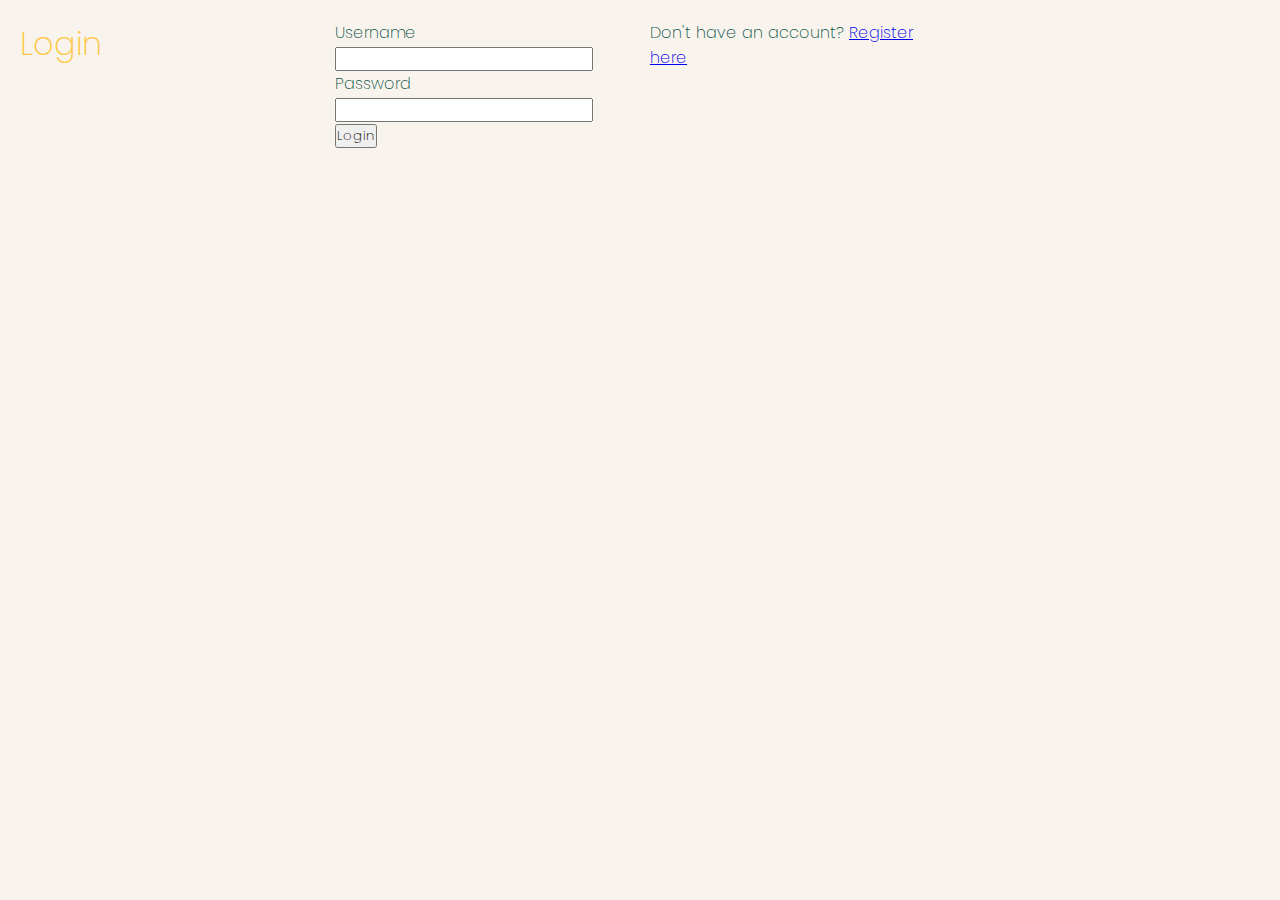
==== login.html @ 47fe5d7c "Create login.html" ====
<!DOCTYPE html>
<html lang="en">
<head>
    <meta charset="UTF-8">
    <meta name="viewport" content="width=device-width, initial-scale=1.0">
    <title>Login</title> 
    <link rel="stylesheet" href="styles.css">
</head>
<body>
    <div class="container">
        <h1>Login</h1>
        <form id="login-form" method="post" action="login.php">
            <div class="form-group">
                <label for="username">Username</label>
                <input type="text" id="username" name="username" required>
            </div>
            <div class="form-group">
                <label for="password">Password</label>
                <input type="password" id="password" name="password" required>
            </div>
            <div class="form-group">
                <button type="submit">Login</button>
            </div>
        </form>
        <p>Don't have an account? <a href="register.html">Register here</a></p>
    </div>
    <!-- <script src="script.js"></script> -->
</body>
</html>
---- styles.css ----
@import url('https://fonts.googleapis.com/css2?family=Poppins:ital,wght@0,100;0,200;0,300;0,400;0,500;0,600;0,700;0,800;0,900;1,100;1,200;1,300;1,400;1,500;1,600;1,700;1,800;1,900&display=swap');

*{
    margin: 0px;
    padding: 0px;
    border: border-box;
    font-family: Poppins, sans-serif;
    font-weight: 200;
}
body {
    background-color: #F8F4ED;
    color: #0A5247;
}
header {
    background-color: #FF5757;
    color: #ffffff;
    padding: 10px;
    text-align: center;
}
nav {
    display: flex;
    justify-content: center;
    gap: 15px;
}
h1{
    color:  #FFC643 ;
}
nav a {
    color: #fff;
    text-decoration: none;
    margin-top: 10px;
    margin-left: 30px;

}
.container {
    display: grid;
    grid-template-columns: repeat(4, 1fr);
    gap: 20px;
    padding: 20px;
}
.product-card {
    background: #ffffff;
    border: 1px solid #dddddd;
    box-shadow: 0 2px 5px rgba(0,0,0,0.1);
    padding: 20px;
    border-radius: 10px;
    transition: transform 0.3s ease-in-out, box-shadow 0.3s ease-in-out;
}
.product-card:hover {
    transform: translateY(-10px);
    box-shadow: 0 5px 15px rgba(0,0,0,0.2);
}
.product-image img {
    width: 100%;
    display: block;
}
.product-info h3, .product-info p {
    text-align: center;
}
footer {
    background-color: #FF5757;
    color: #ffffff;
    text-align: center;
    padding: 20px;
    margin-top: 20px;
}
i{
    cursor: pointer;
}
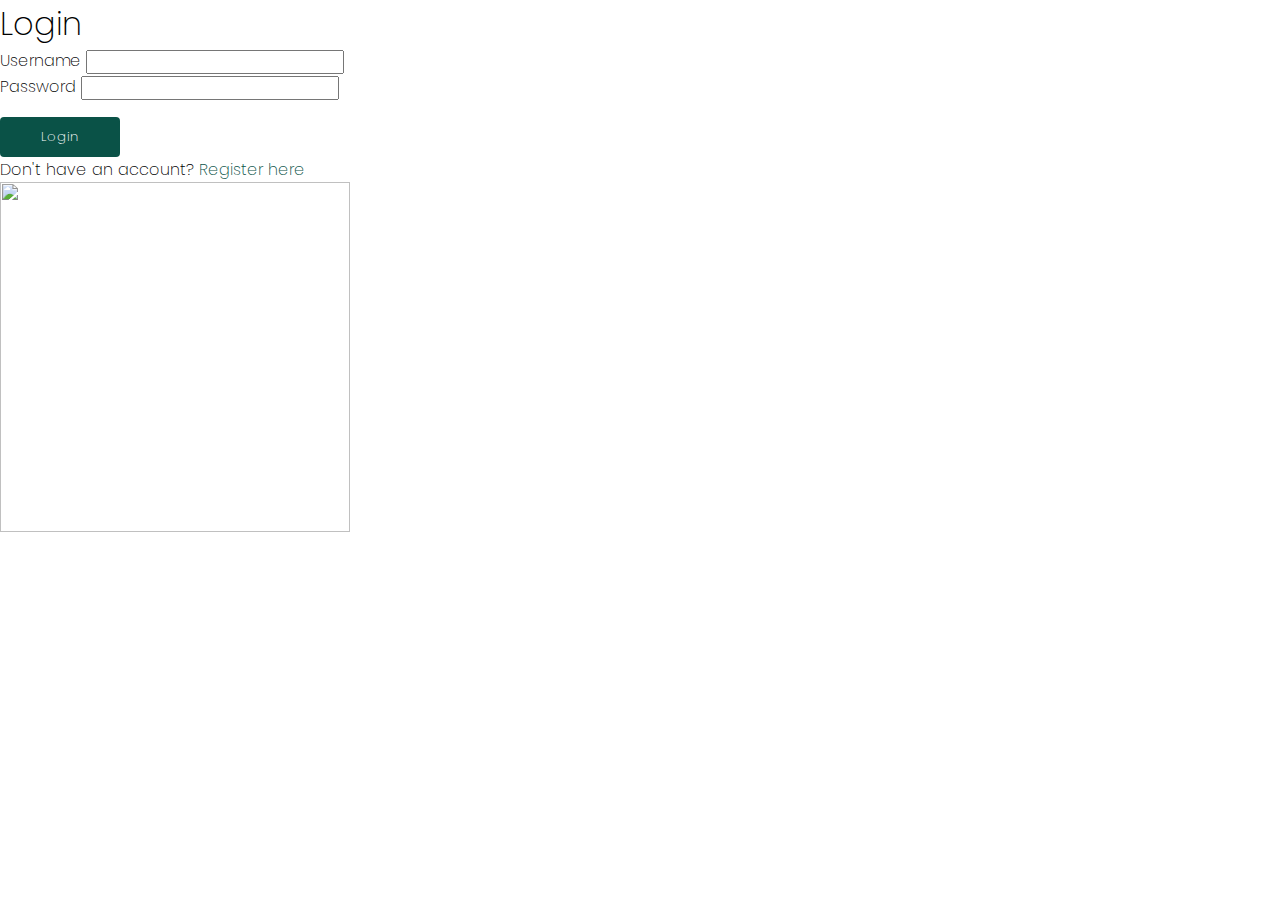
==== commit e2674327: "login.html" ====
--- a/login.html
+++ b/login.html
@@ -4,7 +4,9 @@
     <meta charset="UTF-8">
     <meta name="viewport" content="width=device-width, initial-scale=1.0">
     <title>Login</title> 
-    <link rel="stylesheet" href="styles.css">
+    <link rel="stylesheet" href="style.css">
+    <script src="https://cdnjs.cloudflare.com/ajax/libs/gsap/3.9.1/gsap.min.js"></script>
+    <script src="logscript.js"></script>
 </head>
 <body>
     <div class="container">
@@ -24,6 +26,8 @@
         </form>
         <p>Don't have an account? <a href="register.html">Register here</a></p>
     </div>
-    <!-- <script src="script.js"></script> -->
+    <div class="gif">
+        <img src="cart.gif" height="350px" width="350px" >
+    </div>
 </body>
 </html>
--- a/style.css
+++ b/style.css
@@ -0,0 +1,407 @@
+@import url('https://fonts.googleapis.com/css2?family=Poppins:ital,wght@0,100;0,200;0,300;0,400;0,500;0,600;0,700;0,800;0,900;1,100;1,200;1,300;1,400;1,500;1,600;1,700;1,800;1,900&display=swap');
+
+*{
+    margin: 0px;
+    padding: 0px;
+    border: border-box;
+    font-family: Poppins, sans-serif;
+    font-weight: 200;
+
+}
+header{
+    height: 700px;
+    background-color: #FF5757;
+}
+.categoryOne{
+    background-color:blanchedalmond;
+    height: 300px;
+    display: flex;
+    align-items: center;
+}
+.more-info a{
+    color: #0A5247;
+}
+.categoryTwo{
+    background-color: blanchedalmond;
+    display: flex;
+    align-items: center;
+    height: 300px;
+}
+a{
+    text-decoration: none;
+    color: #0A5247;
+}
+.copoun{
+    background-image: url("images/6.png");
+    background-size: cover;
+    height: 280px;
+    display: flex;
+    align-items: center;
+}
+.more-info{
+    background-color: #FF5757;
+    height: 400px;
+    display: flex;
+}
+.whatweprovide{
+    background-color:blanchedalmond;
+    height: 600px;
+    text-align: center;
+    color: #0A5247;
+    vertical-align: center;
+}
+.navbar{
+    display: flex;
+    background-color: blanchedalmond;
+     justify-content: space-evenly; 
+    border-bottom: 2px solid #0A5247;
+}
+.logo{
+    margin-left: 10px;
+    margin-right: 20px;
+}
+.nav-search{
+    display: flex;
+    background-color:#0A5247;
+    border-top-left-radius: 7px;
+  border-bottom-left-radius: 7px;
+    height: 50px;
+    width: 688px;
+    margin-top: 20px;
+    margin-left: 20px;
+}
+.search-icon{
+    display: flex;
+    justify-content: center;
+    align-items: center;
+    font-size: 1.8rem;
+    margin-right: 9px;
+    margin-left: 9px;
+    color:beige ;
+
+}
+.search-input{
+    font-size: 1rem;
+    border-top-right-radius: 7px;
+    border-bottom-right-radius: 7px;
+}
+.navhome{
+    margin-top: 30px;
+    margin-left: 20px;
+    margin-right: 10px;
+    font-size: 0.70rem;
+}
+.navabout{
+    margin-top: 30px;
+    font-size: 0.70rem;
+}
+.loginbutton{
+    margin-top: 10px;
+}
+button{
+    background-color: #0A5247;
+    color: white;
+    border-radius: 4px;
+    border: none;
+    padding: 5px;
+    width: 120px;
+    height: 40px;
+    margin-top: 17px;
+}
+.firstSection{
+    display: flex;
+    justify-content: space-around;
+    margin: 132px 0;
+    
+}
+.firstSection>div{
+    width: 60%;
+}
+.leftSection{
+font-size: 2.5rem;
+margin: 70px 0;
+
+}
+.rightSection {
+    font-size: 2.5rem;
+    margin: 70px 0;
+}   
+.purple{
+  color: #0A5247;
+}
+#menu{
+    margin-left: 5px;
+    text-align: center;
+    align-items: cf;
+}
+
+/* category */
+.medi{
+    background-color:  #FFC643 ;
+    height: 150px;
+    width: 250px;
+    border-radius: 15px;
+    text-align: bottom;
+    padding: 20px;
+    margin-left: 370px;
+    font-size: 2rem;
+    font-weight: 300;
+    margin-top: 75px;
+}
+.medi img{
+   margin-top: 20px;
+}
+
+.snacks{
+    background-color:  #FFC643 ;
+    height: 150px;
+    width: 370px;
+    border-radius: 15px;
+    text-align: bottom;
+    font-size: 2rem;
+    font-weight: 300;
+    padding: 20px;
+    margin-left: 30px;
+    margin-top: 75px;
+  
+}
+.beverages{
+    background-color:  #FFC643 ;
+    height: 150px;
+    width: 370px;
+    border-radius: 15px;
+    text-align: bottom;
+    font-size: 2rem;
+    font-weight: 300;
+    padding: 20px;
+    margin-left: 370px;
+}
+.stationary{
+    background-color:  #FFC643 ;
+    height: 150px;
+    width: 250px;
+    border-radius: 15px;
+    text-align: bottom;
+    font-size: 2rem;
+    font-weight: 300;
+    padding: 20px;
+    margin-left: 30px;   
+}
+/*copoun*/
+.copoun h1{
+    margin-left: 570px;
+}
+/*more info */
+.more-info img{
+    margin-top: 40px;
+    margin-left: 70px;
+}
+.list{
+    background-color: blanchedalmond;
+    border-radius: 10px;
+    display: inline-block;
+    padding: 30px;
+    text-align: center;
+    vertical-align: middle;
+    margin: 10px;
+    width: 170px;
+    margin-top: 15px;
+    margin-left: 550px;
+}
+.list ul li{
+    list-style: none;
+}
+
+/* footer */
+footer{
+    background-color: #FF5757 ;
+    height: 150px;
+    padding: 50px;
+    display: flex;
+    color: #F8F4ED;
+}
+.footerleft{
+    margin-left: 70px;
+}
+.footerright{
+    margin-left: 270px;
+    color: #F8F4ED;
+   margin-top: 5px;
+   width: 400px;
+}
+.footerleft a{
+    color: #F8F4ED;
+}
+a{
+    text-decoration: none;
+}
+footer .logo{
+margin-left: 250px;
+}
+.copyright{
+    background-color: #FF5757;
+    align-items: center;
+    text-align: center;
+    color: #F8F4ED;
+}
+
+
+.whatweprovide h1 {
+   padding: 15px;
+    font-weight: 500;
+    color: #0A5247;
+    font-size: 2rem;
+}
+.features{
+    display: flex;
+}
+.feature1{
+    background-color: #FFC643;
+    border-radius: 10px;
+    margin-top: 60px;
+    margin-left: 120px;
+    color: #0A5247;
+    font-weight: 500;
+    padding: 10px;
+    font-size: 0.85rem;
+    width: 270px;
+    height: 270px;
+}
+.feature1 p{
+font-weight: 500;
+padding: 10px;
+}
+.feature2{
+    background-color: #FFC643;
+    border-radius: 10px;
+    margin-top: 60px;
+    margin-left: 120px;
+    color: #0A5247;
+    font-weight: 500;
+    padding: 10px;
+    font-size: 0.85rem;
+    width: 270px;
+    height: 270px;
+}
+.feature2 p{
+font-weight: 500;
+padding: 10px;
+}
+.feature3{
+    background-color: #FFC643;
+    border-radius: 10px;
+    margin-top: 60px;
+    margin-left: 120px;
+    color: #0A5247;
+    font-weight: 500;
+    padding: 10px;
+    font-size: 0.85rem;
+    width: 270px;
+    height: 270px;
+}
+.feature3 p{
+font-weight: 500;
+padding: 10px;
+} 
+/* Fade-in effect for all sections */
+section, footer, header, .navbar {
+    animation: fadeIn 1s ease-out;
+}
+/* Keyframe for fade-in animation */
+@keyframes fadeIn {
+    from { opacity: 0; }
+    to { opacity: 1; }
+}
+/* Slide down for header */
+header {
+    animation: slideDown 0.5s ease-out;
+}
+
+@keyframes slideDown {
+    from { transform: translateY(-50px); }
+    to { transform: translateY(0); }
+}
+
+/* Hover effect on navbar items */
+.navbar div {
+    transition: transform 0.3s ease-in-out;
+}
+
+.navbar div:hover {
+    transform: scale(1.1);
+}
+
+/* Slowly enlarging the logo on hover */
+.logo img {
+    transition: transform 0.5s ease;
+}
+
+.logo img:hover {
+    transform: scale(1.2);
+}
+
+/* Spin animation for the search icon */
+.search-icon i {
+    display: inline-block;
+    animation: spin 2s linear infinite;
+}
+
+@keyframes spin {
+    from { transform: rotate(0deg); }
+    to { transform: rotate(360deg); }
+}
+
+/* Button hover effect */
+button {
+    transition: background-color 0.3s, color 0.3s;
+}
+
+button:hover {
+    background-color: purple;
+    color: white;
+}
+
+/* Section entry animations */
+.firstSection, .categoryOne, .categoryTwo, .more-info {
+    animation: entry 0.8s ease-out forwards;
+}
+
+@keyframes entry {
+    0% { opacity: 0; transform: translateY(20px); }
+    100% { opacity: 1; transform: translateY(0); }
+}
+
+/* Specific animations for category images */
+.categoryOne img, .categoryTwo img {
+    transition: transform 0.5s ease;
+}
+
+.categoryOne img:hover, .categoryTwo img:hover {
+    transform: rotate(10deg) scale(1.1);
+}
+
+/* Text typing effect for dynamic text */
+#element {
+    font-size: 44px;
+    font-weight: 400;
+    color:#0A5247;
+}
+
+/* Footer style */
+.footerleft a, .footerright a {
+    transition: color 0.3s ease;
+}
+
+.footerleft a:hover, .footerright a:hover {
+    color: greenyellow;
+}
+/* Copoun section animation */
+.copoun h1 {
+    animation: pulse 2s infinite;
+}
+
+@keyframes pulse {
+    0% { transform: scale(1); }
+    50% { transform: scale(1.1); }
+    100% { transform: scale(1); }
+}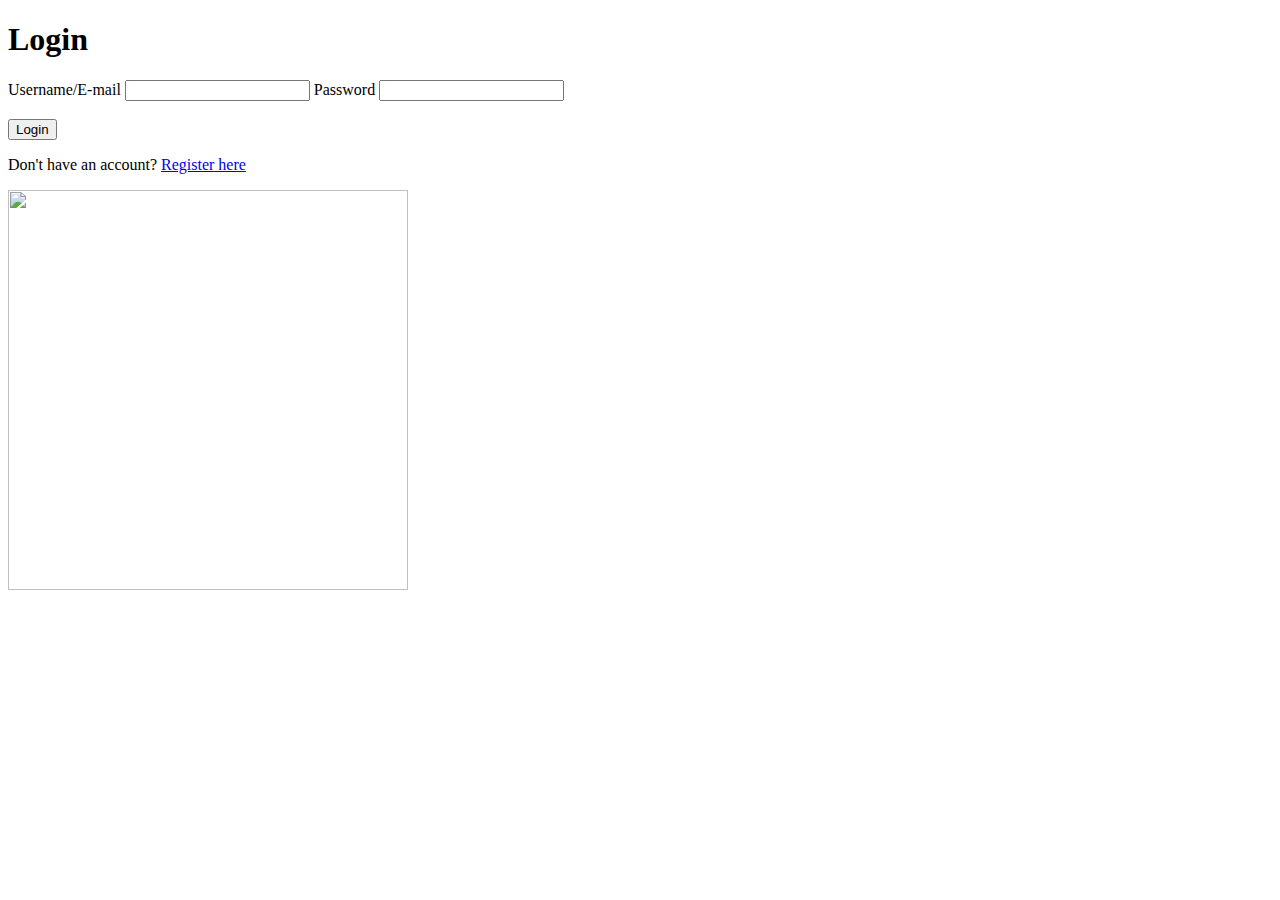
==== commit bc601501: "Update login.html" ====
--- a/login.html
+++ b/login.html
@@ -4,30 +4,24 @@
     <meta charset="UTF-8">
     <meta name="viewport" content="width=device-width, initial-scale=1.0">
     <title>Login</title> 
-    <link rel="stylesheet" href="style.css">
-    <script src="https://cdnjs.cloudflare.com/ajax/libs/gsap/3.9.1/gsap.min.js"></script>
-    <script src="logscript.js"></script>
+    <link rel="stylesheet" href="logstyles.css">
 </head>
 <body>
     <div class="container">
         <h1>Login</h1>
         <form id="login-form" method="post" action="login.php">
             <div class="form-group">
-                <label for="username">Username</label>
+                <label for="username">Username/E-mail</label>
                 <input type="text" id="username" name="username" required>
-            </div>
-            <div class="form-group">
                 <label for="password">Password</label>
                 <input type="password" id="password" name="password" required>
-            </div>
-            <div class="form-group">
+                <br><br>
                 <button type="submit">Login</button>
             </div>
         </form>
         <p>Don't have an account? <a href="register.html">Register here</a></p>
     </div>
-    <div class="gif">
-        <img src="cart.gif" height="350px" width="350px" >
-    </div>
+    <img src="cart.gif" height="400px" width="400px">
+    <!-- <script src="script.js"></script> -->
 </body>
 </html>
